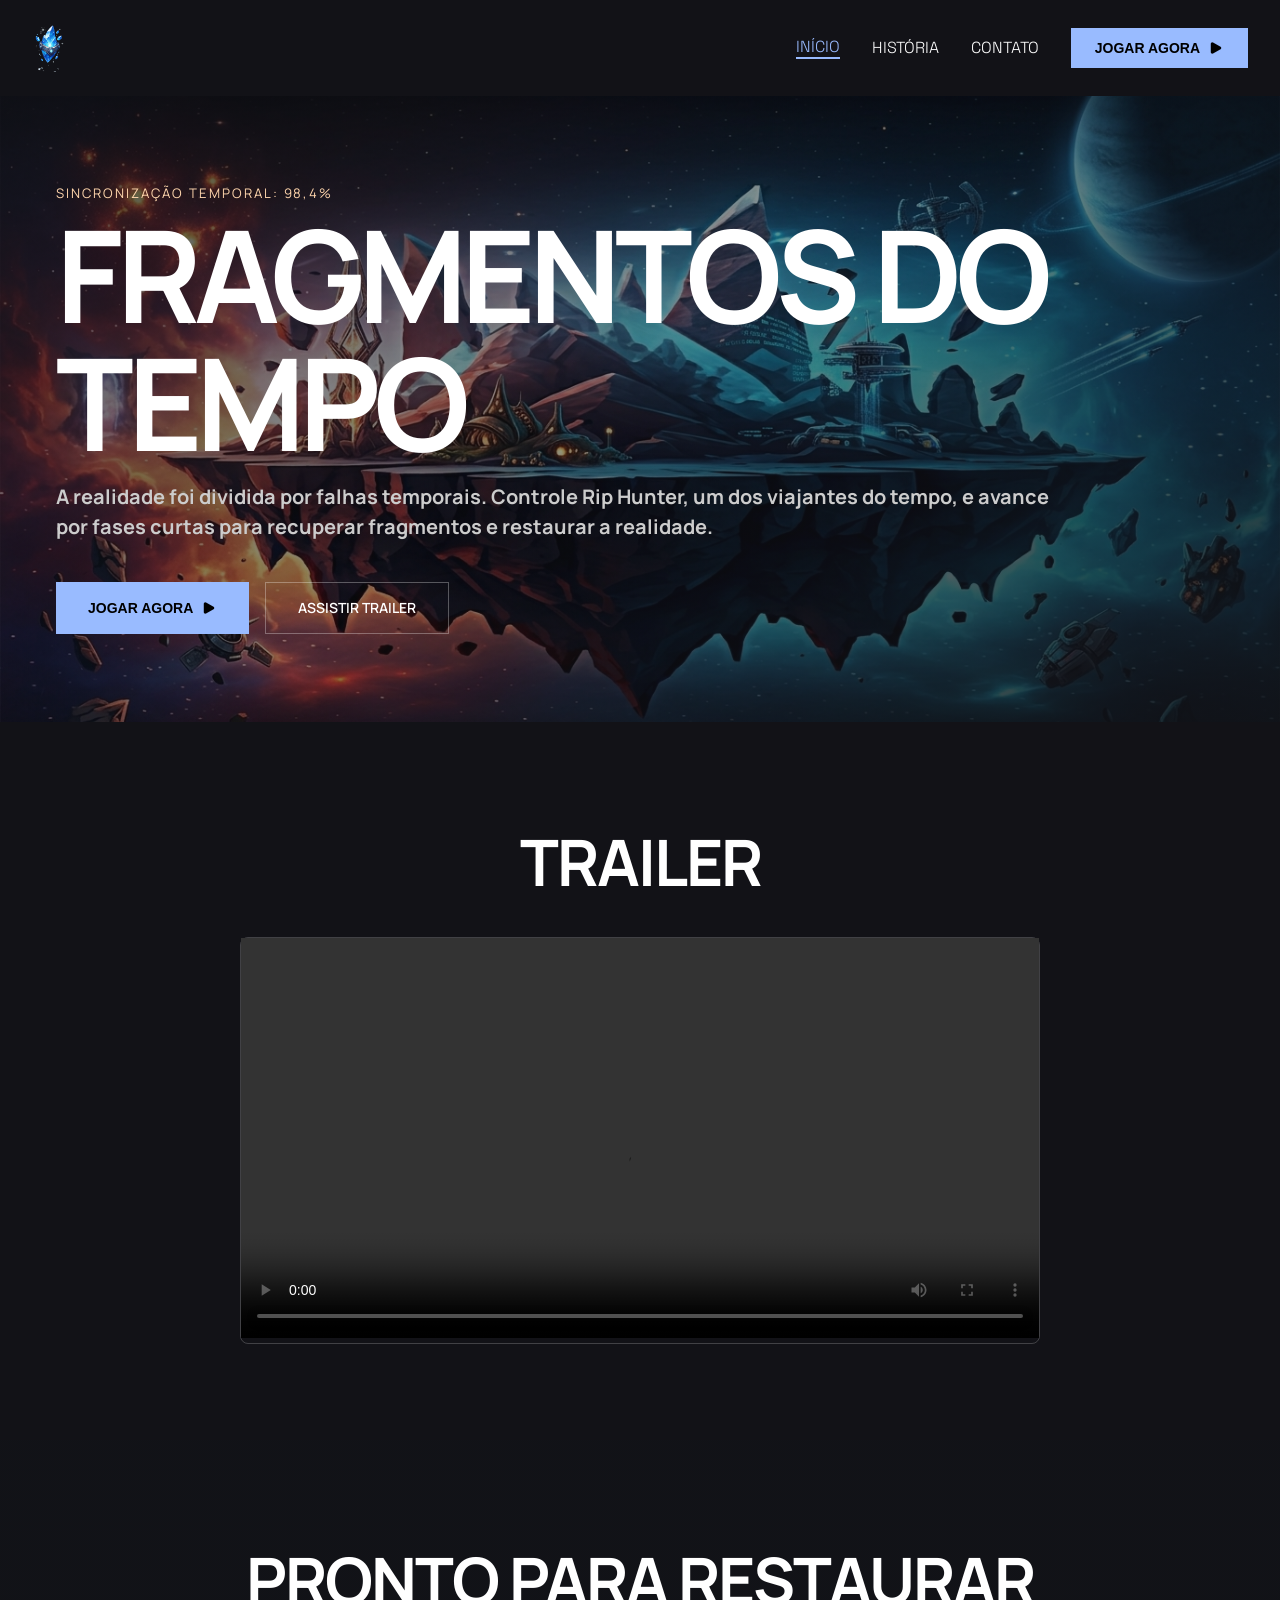
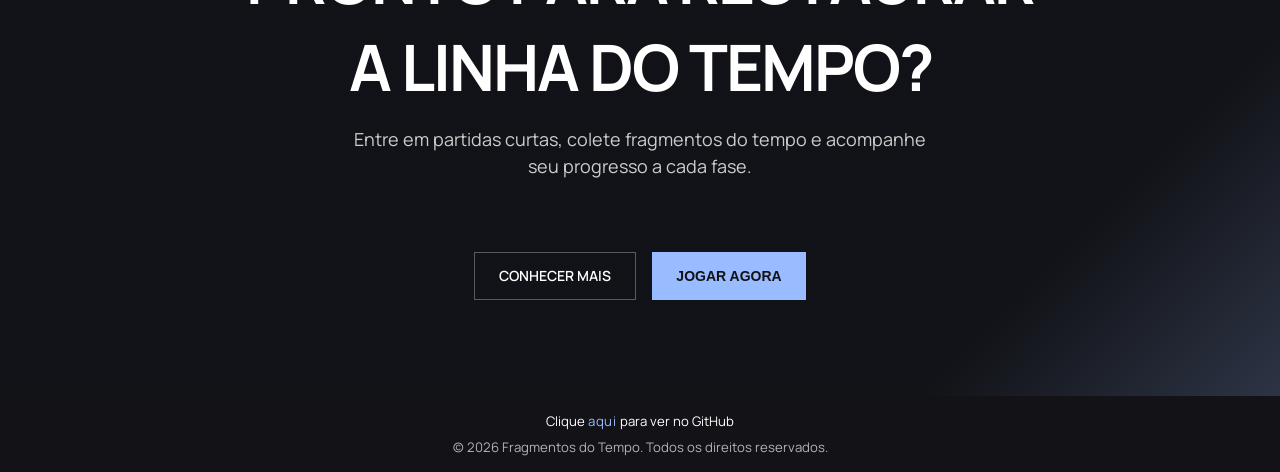
==== index.html @ dba73b26 "feat: Atualiza botão de conheça mais na página inicial" ====
<!doctype html>
<html lang="pt-br">
  <head>
    <meta charset="UTF-8" />
    <meta name="viewport" content="width=device-width, initial-scale=1.0" />
    <title>Fragmentos do Tempo | TADS 1BM</title>
    <link rel="stylesheet" href="./assets/css/index.css" />
    <link rel="stylesheet" href="./assets/css/pages/home.css" />

    <!-- Fontes -->
    <link rel="preconnect" href="https://fonts.googleapis.com" />
    <link rel="preconnect" href="https://fonts.gstatic.com" crossorigin />
    <link
      href="https://fonts.googleapis.com/css2?family=Manrope:wght@200..800&family=Space+Grotesk:wght@300..700&display=swap"
      rel="stylesheet"
    />

    <!-- Favicon -->
    <link rel="icon" type="image/x-icon" href="./assets/images/favicon.ico" />
  </head>
  <body>
    <header class="header">
      <a href="index.html" class="header__logo">
        <img src="./assets/images/logo.png" alt="Logo do jogo" />
      </a>

      <nav class="header__nav">
        <ul class="header__menu">
          <li class="header__menu-item--active"><a href="index.html">INÍCIO</a></li>
          <li><a href="history.html">HISTÓRIA</a></li>
          <li><a href="contact.html">CONTATO</a></li>
        </ul>

        <button class="button-base header__cta">
          <span>JOGAR AGORA</span>
          <img src="./assets/images/icons/play.png" alt="Ícone de play" />
        </button>
      </nav>
    </header>

    <main>
      <section class="home-section">
        <div class="home-section__hero-media">
          <img src="./assets/images/hero.png" alt="Imagem de destaque do jogo" class="home-section__hero-image" />
          <div class="home-section__hero-overlay"></div>
        </div>
        <div class="home-section__content">
          <div class="home-section__sync-tag">SINCRONIZAÇÃO TEMPORAL: 98,4%</div>
          <div>
            <h1 class="home-section__title">FRAGMENTOS DO TEMPO</h1>
            <h2 class="home-section__subtitle">
              A realidade foi dividida por falhas temporais. Controle Rip Hunter, um dos viajantes do tempo, e avance
              por fases curtas para recuperar fragmentos e restaurar a realidade.
            </h2>
          </div>
          <div class="home-section__cta-container">
            <button class="button-base header__cta home-section__cta">
              <span>JOGAR AGORA</span>
              <img src="./assets/images/icons/play.png" alt="Ícone de play" />
            </button>
            <a class="button-base home-section__secondary-cta" href="#trailer">ASSISTIR TRAILER</a>
          </div>
        </div>
      </section>

      <section id="trailer" class="trailer-section">
        <h2 class="trailer-section__title">TRAILER</h2>
        <div class="trailer-section__video">
          <video controls autoplay class="trailer-section__video-player">
            <source src="./assets/videos/trailer.mp4" type="video/mp4" />
            Seu navegador não suporta a tag de vídeo.
          </video>
        </div>
      </section>

      <section class="cta-section">
        <h2 class="cta-section__title">PRONTO PARA RESTAURAR A LINHA DO TEMPO?</h2>
        <p class="cta-section__description">
          Entre em partidas curtas, colete fragmentos do tempo e acompanhe seu progresso a cada fase.
        </p>
        <div class="home-section__cta-container">
          <a class="button-base cta-section__try-now" href="history.html">CONHECER MAIS</a>
          <button class="button-base cta-section__cta">JOGAR AGORA</button>
        </div>
      </section>
    </main>

    <footer class="footer">
      <ul class="footer__links">
        <li>Clique <a href="https://github.com/valmirpst/projeto-jogo" target="_blank">aqui</a> para ver no GitHub</li>
      </ul>
      <p class="footer__text">
        © <span id="current-year"></span>
        <span>Fragmentos do Tempo. Todos os direitos reservados.</span>
      </p>
    </footer>

    <script>
      // Atualiza o ano atual no rodapé
      document.getElementById("current-year").textContent = new Date().getFullYear();
    </script>
  </body>
</html>
---- assets/css/index.css ----
/* Estilos globais */
@import url("./globals.css");

/* Componentes reutilizáveis */
@import url("./components/common.css");
@import url("./components/header.css");
@import url("./components/footer.css");
---- assets/css/pages/home.css ----
.home-section {
  position: relative;
  padding: 1.5rem 2rem;
}

.home-section__hero-media {
  position: absolute;
  top: 0;
  left: 0;
  width: 100%;
  z-index: -1;
  overflow: hidden;
}

.home-section__hero-image {
  display: block;
  width: 100%;
  height: auto;
  max-height: 100vh;
  object-fit: cover;
}

.home-section__hero-overlay {
  position: absolute;
  inset: 0;
  background: linear-gradient(
    140deg,
    hsla(var(--background-color), 0.75) 0%,
    hsla(var(--background-color), 0.45) 45%,
    hsla(var(--background-color), 0.95) 100%
  );
  pointer-events: none;
}

.home-section__content {
  position: relative;
  max-width: 1200px;
  margin: 0 auto;
  padding: 4rem 1rem;
}

.home-section__sync-tag {
  color: hsl(30, 100%, 84%);
  font-size: 0.825rem;
  text-transform: uppercase;
  margin-bottom: 0.5rem;
  letter-spacing: 0.15em;
}

.home-section__title {
  font-size: 8rem;
  font-weight: bold;
  margin-bottom: 1rem;
  line-height: 1;
  letter-spacing: -6.5px;
}

.home-section__subtitle {
  max-width: 1000px;
  color: hsl(0, 0%, 80%);
  font-size: 1.25rem;
  line-height: 1.5;
  font-family: var(--primary-font), sans-serif;
}

.home-section__cta-container {
  margin-top: 2.5rem;
  display: flex;
  align-items: center;
  gap: 1rem;
}

.home-section__cta {
  height: 52px;
  padding: 0.75rem 2rem;
}

.home-section__secondary-cta {
  background-color: transparent;
  border: 1px solid hsl(var(--text-primary), 0.3);
  color: hsl(var(--text-primary));
  height: 52px;
  padding: 0.75rem 2rem;

  &:hover {
    color: hsl(var(--text-primary));
    background-color: hsl(var(--text-primary), 0.1);
  }
}

/* Trailer Section */
.trailer-section {
  background-color: hsl(var(--background-color));
  text-align: center;
  padding: 6rem 1rem;
}

.trailer-section__title {
  max-width: 800px;
  font-size: 4rem;
  font-weight: bold;
  margin: 0 auto 1rem;
  letter-spacing: -2px;
}

.trailer-section__video {
  margin: 2rem auto 0;
  max-width: 800px;
  width: 100%;
  height: auto;
  border: 1px solid hsl(var(--text-primary), 0.2);
  border-radius: 8px;

  video {
    width: 100%;
    height: 100%;
    min-height: 400px;
  }
}

/* CTA Section */
.cta-section {
  background: linear-gradient(-45deg, hsl(var(--primary-color), 0.2) 0%, hsl(var(--background-color)) 20%);
  background-color: hsl(var(--background-color));
  text-align: center;
  padding: 6rem 1rem;
  display: flex;
  flex-direction: column;
  align-items: center;
  position: relative;
}

.cta-section__title {
  max-width: 800px;
  font-size: 4rem;
  font-weight: bold;
  margin-bottom: 1rem;
  letter-spacing: -2px;
}

.cta-section__description {
  max-width: 600px;
  margin: 0 auto 2rem;
  color: hsl(0, 0%, 80%);
  font-size: 1.125rem;
  line-height: 1.5;
}

.cta-section__try-now {
  background-color: transparent;
  border: 1px solid hsl(var(--text-primary), 0.3);
  color: hsl(var(--text-primary));
  min-width: max-content;
  width: 100%;
  max-width: 240px;
  height: 48px;
  padding: 0.75rem 1.5rem;

  &:hover {
    color: hsl(var(--text-primary));
    background-color: hsl(var(--text-primary), 0.1);
  }
}

.cta-section__cta {
  background-color: hsl(var(--primary-color));
  color: hsl(var(--background-color));
  border: none;
  width: 100%;
  min-width: max-content;
  max-width: 240px;
  height: 48px;
  padding: 0.75rem 1.5rem;

  &:hover {
    background-color: hsl(var(--primary-color), 0.9);
  }
}

@media screen and (max-width: 1024px) {
  .home-section__title {
    font-size: 5rem;
    letter-spacing: -3.25px;
  }
}

@media screen and (max-width: 768px) {
  .home-section {
    padding: 1rem;
  }

  .home-section__content {
    padding: 2rem 1rem;
  }

  .home-section__sync-tag {
    font-size: 0.75rem;
    letter-spacing: 0.1em;
  }

  .home-section__title {
    font-size: 3rem;
    letter-spacing: -3.25px;
  }

  .home-section__subtitle {
    font-size: 0.875rem;
  }

  .home-section__cta-container {
    flex-direction: column;
    gap: 0.5rem;
  }

  .home-section__cta,
  .home-section__secondary-cta {
    width: 100%;
    height: 44px;
  }

  .trailer-section {
    padding: 1rem;
  }

  .trailer-section__title {
    font-size: 2.5rem;
    letter-spacing: -1.25px;
  }

  .trailer-section__video {
    video {
      min-height: 200px;
    }
  }

  .cta-section__title {
    font-size: 2.5rem;
    letter-spacing: -1.25px;
    line-height: 1.2;
  }

  .cta-section__description {
    font-size: 1rem;
    line-height: 1.4;
  }
}
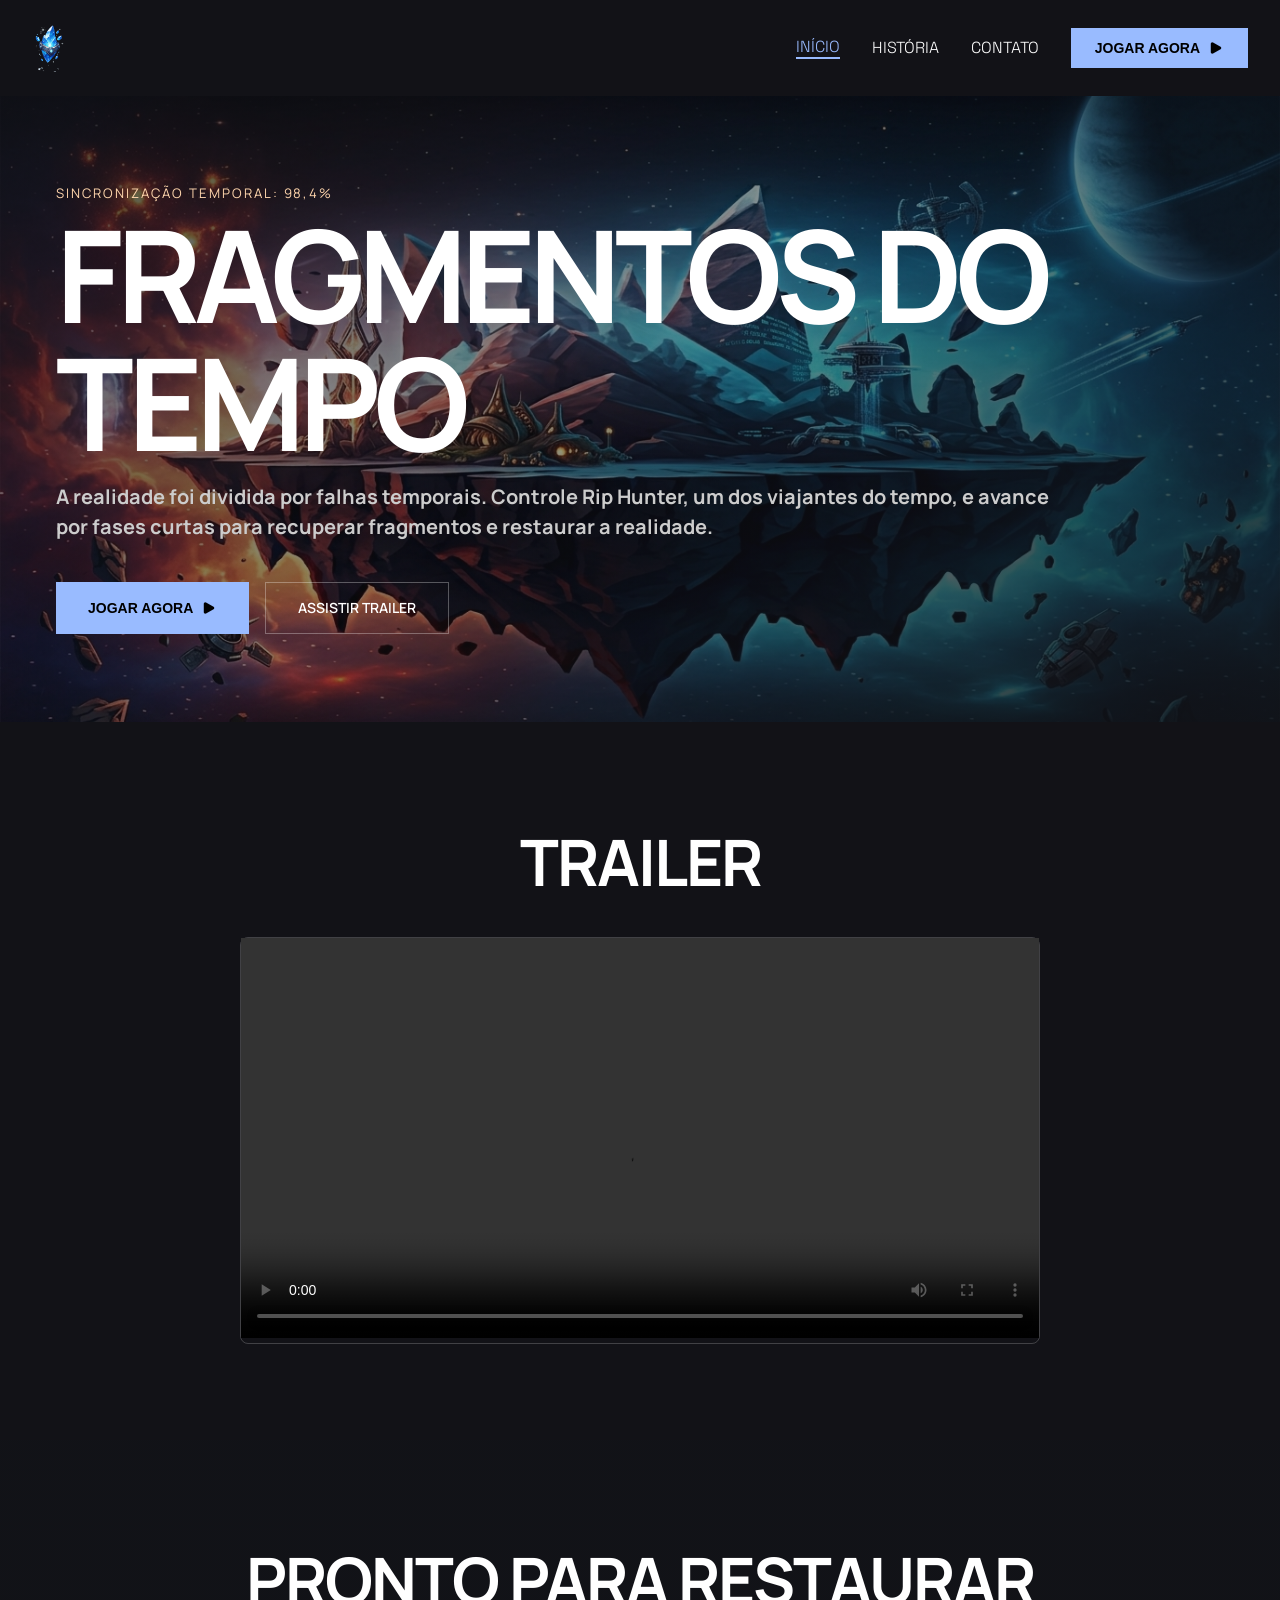
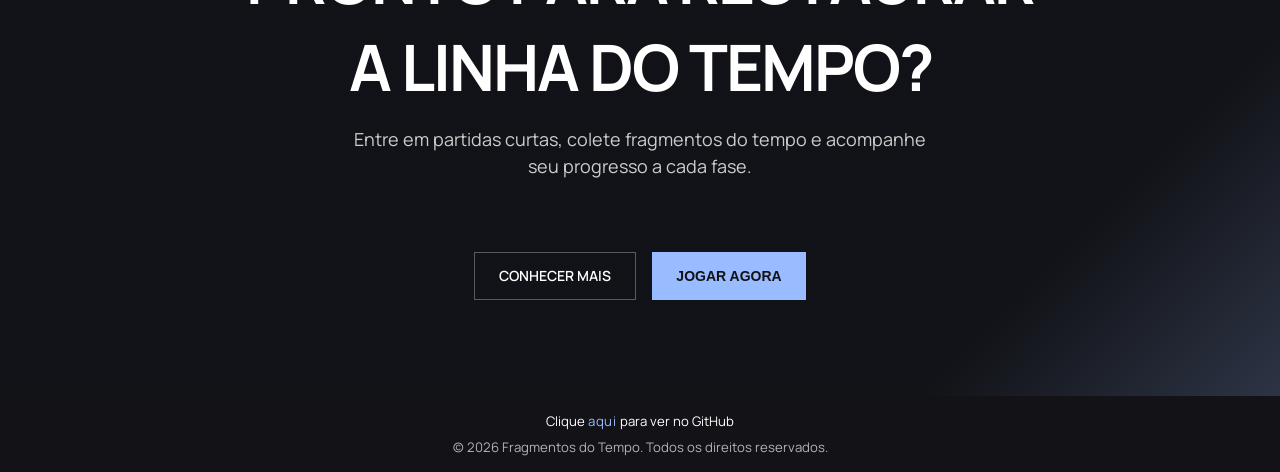
==== commit dfca8227: "feat: Adiciona script para verificar o ano de lançamento do jogo" ====
--- a/index.html
+++ b/index.html
@@ -95,6 +95,7 @@
       </p>
     </footer>
 
+    <script src="./assets/js/release-year.js"></script>
     <script>
       // Atualiza o ano atual no rodapé
       document.getElementById("current-year").textContent = new Date().getFullYear();
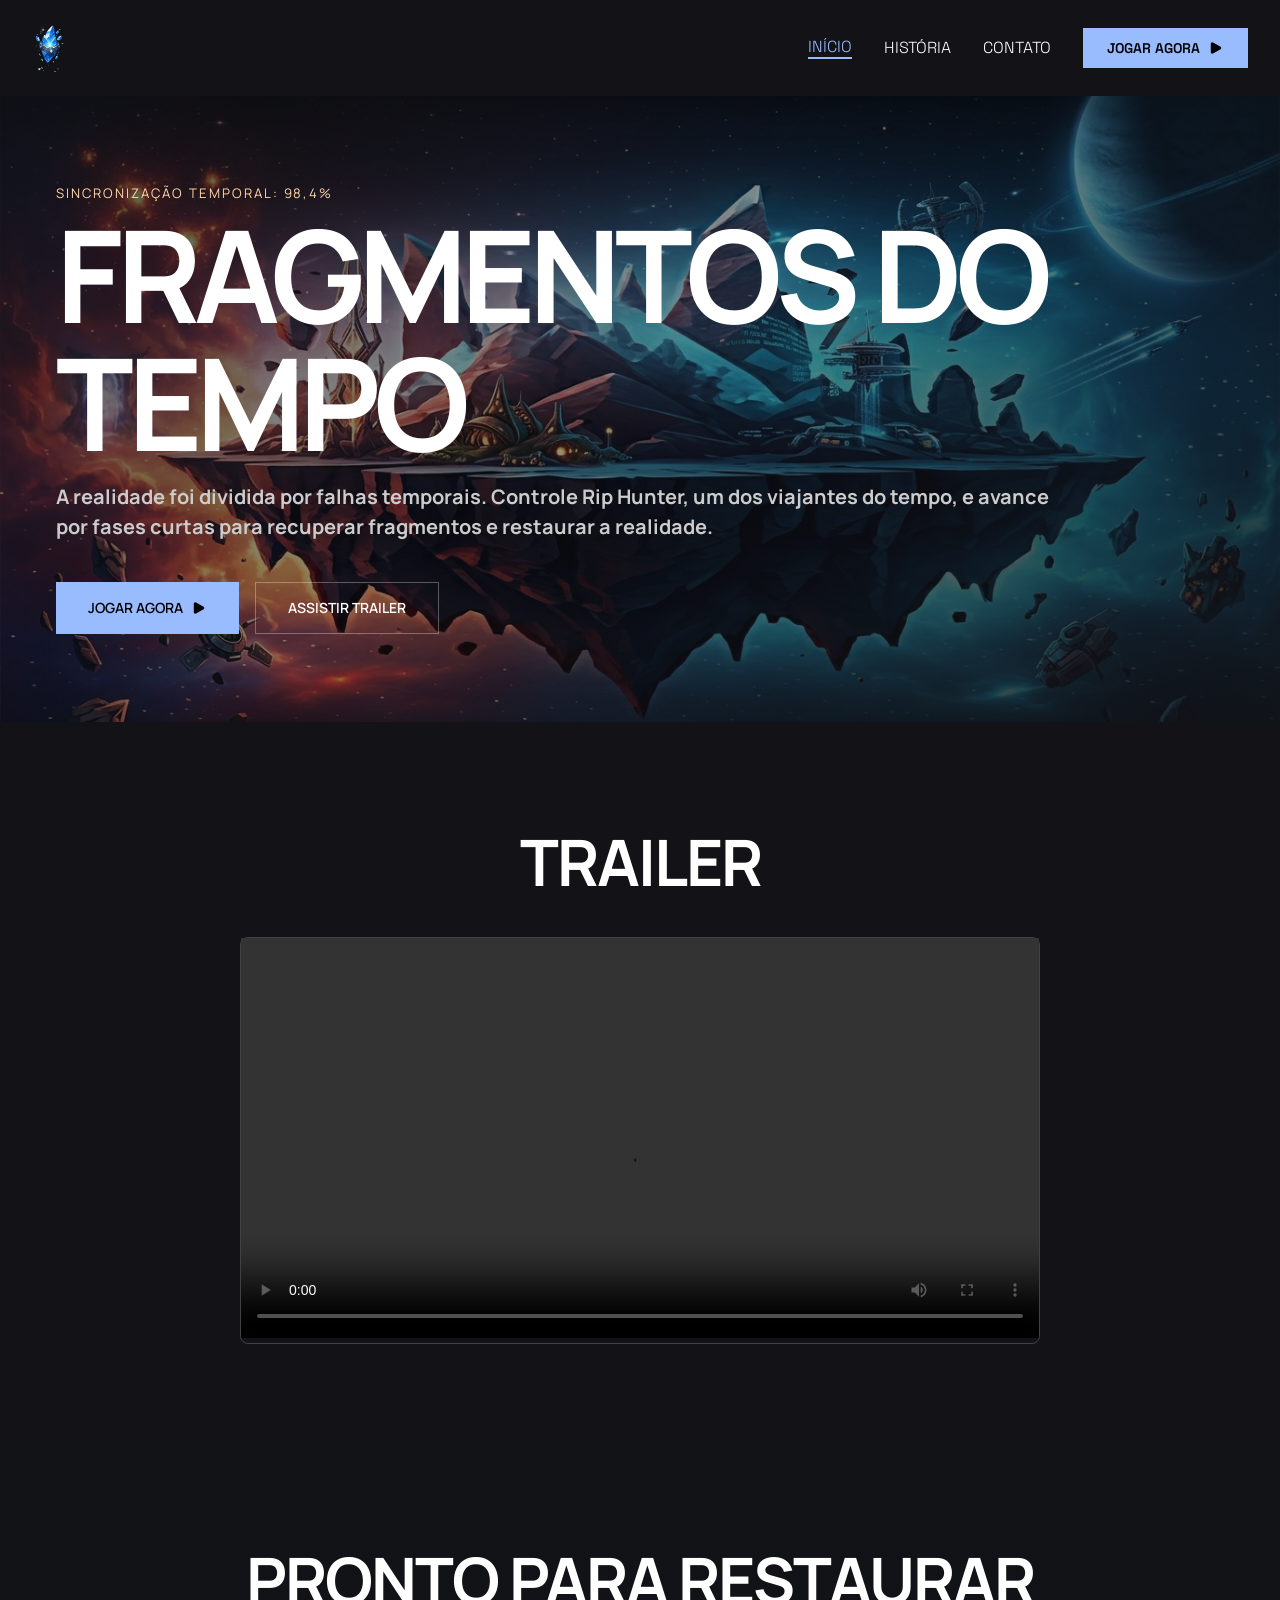
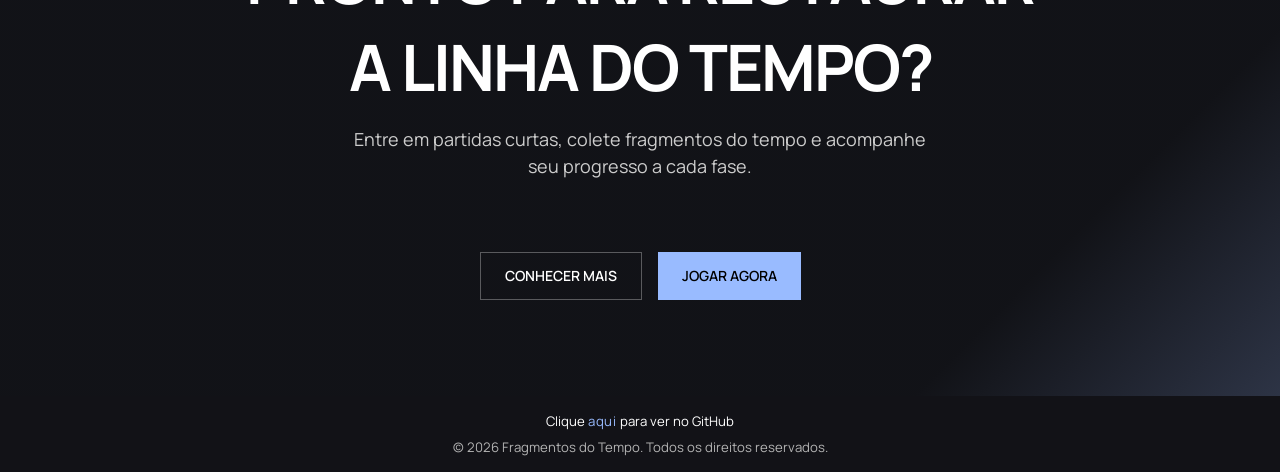
==== commit 4ba53d3b: "refactor: Refatora botões para links e adiciona página do jogo" ====
--- a/index.html
+++ b/index.html
@@ -31,10 +31,10 @@
           <li><a href="contact.html">CONTATO</a></li>
         </ul>
 
-        <button class="button-base header__cta">
+        <a href="jogo.html" class="button-base header__cta">
           <span>JOGAR AGORA</span>
           <img src="./assets/images/icons/play.png" alt="Ícone de play" />
-        </button>
+        </a>
       </nav>
     </header>
 
@@ -54,10 +54,10 @@
             </h2>
           </div>
           <div class="home-section__cta-container">
-            <button class="button-base header__cta home-section__cta">
+            <a href="jogo.html" class="button-base header__cta home-section__cta">
               <span>JOGAR AGORA</span>
               <img src="./assets/images/icons/play.png" alt="Ícone de play" />
-            </button>
+            </a>
             <a class="button-base home-section__secondary-cta" href="#trailer">ASSISTIR TRAILER</a>
           </div>
         </div>
@@ -80,7 +80,7 @@
         </p>
         <div class="home-section__cta-container">
           <a class="button-base cta-section__try-now" href="history.html">CONHECER MAIS</a>
-          <button class="button-base cta-section__cta">JOGAR AGORA</button>
+          <a class="button-base cta-section__cta" href="jogo.html">JOGAR AGORA</a>
         </div>
       </section>
     </main>
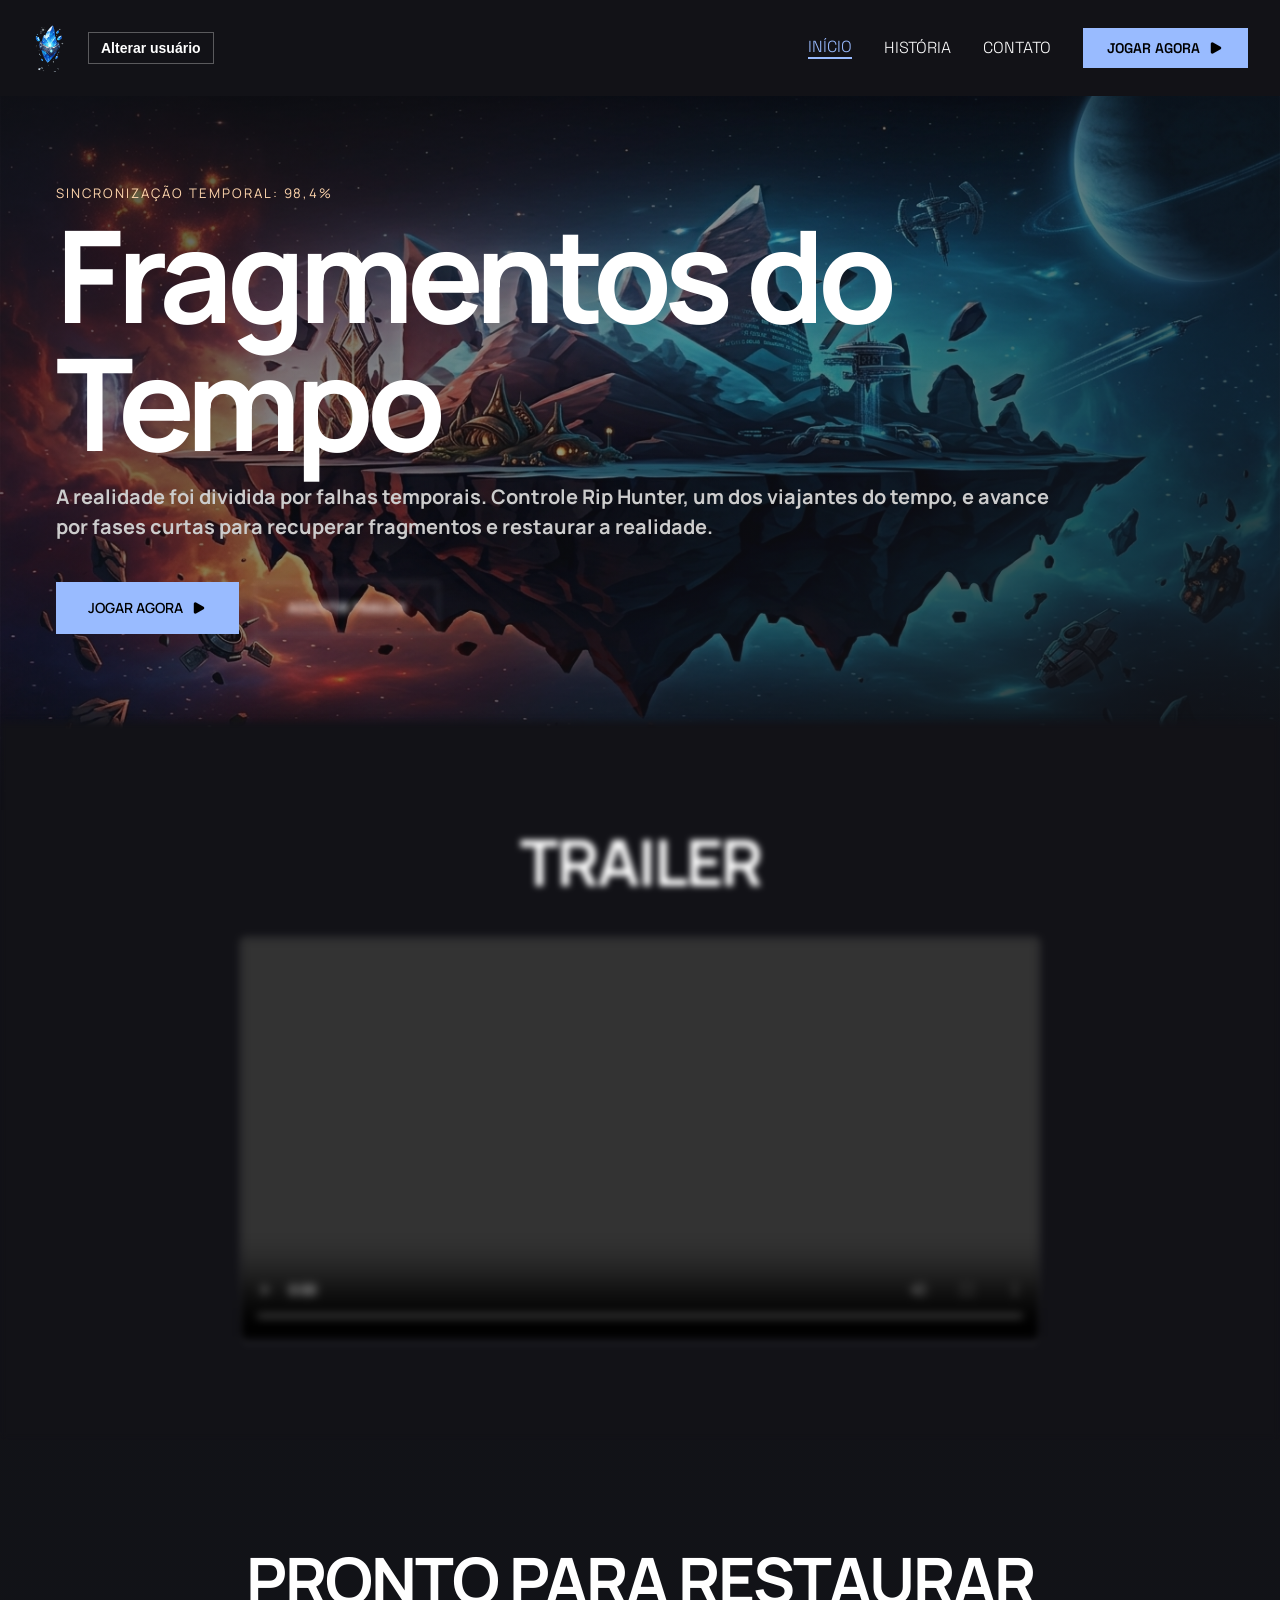
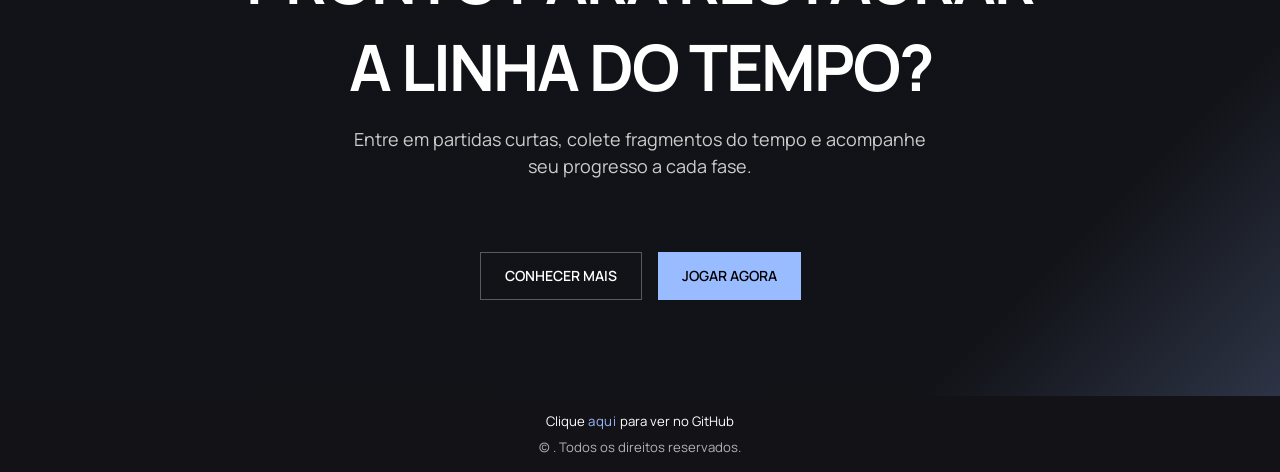
==== commit d87e4b9a: "feat: Adiciona manipulação de dados estáticos e entrada de dados do usuário ao jogo" ====
--- a/index.html
+++ b/index.html
@@ -20,9 +20,12 @@
   </head>
   <body>
     <header class="header">
-      <a href="index.html" class="header__logo">
-        <img src="./assets/images/logo.png" alt="Logo do jogo" />
-      </a>
+      <div class="header__logo-container">
+        <a href="index.html" class="header__logo">
+          <img src="./assets/images/logo.png" alt="Logo do jogo" />
+        </a>
+        <button id="change-user-info-btn" class="button-base change-user-info-btn">Alterar usuário</button>
+      </div>
 
       <nav class="header__nav">
         <ul class="header__menu">
@@ -47,7 +50,7 @@
         <div class="home-section__content">
           <div class="home-section__sync-tag">SINCRONIZAÇÃO TEMPORAL: 98,4%</div>
           <div>
-            <h1 class="home-section__title">FRAGMENTOS DO TEMPO</h1>
+            <h1 class="home-section__title"><span id="constants__game-title"></span></h1>
             <h2 class="home-section__subtitle">
               A realidade foi dividida por falhas temporais. Controle Rip Hunter, um dos viajantes do tempo, e avance
               por fases curtas para recuperar fragmentos e restaurar a realidade.
@@ -58,15 +61,21 @@
               <span>JOGAR AGORA</span>
               <img src="./assets/images/icons/play.png" alt="Ícone de play" />
             </a>
-            <a class="button-base home-section__secondary-cta" href="#trailer">ASSISTIR TRAILER</a>
+            <a class="button-base home-section__secondary-cta protected-content" href="#trailer">ASSISTIR TRAILER</a>
           </div>
         </div>
       </section>
 
-      <section id="trailer" class="trailer-section">
+      <section id="trailer" class="trailer-section protected-content">
         <h2 class="trailer-section__title">TRAILER</h2>
         <div class="trailer-section__video">
-          <video controls autoplay class="trailer-section__video-player">
+          <video
+            id="trailer-video"
+            src="./assets/videos/game-trailer.mp4"
+            controls
+            autoplay
+            class="trailer-section__video-player protected-content"
+          >
             <source src="./assets/videos/trailer.mp4" type="video/mp4" />
             Seu navegador não suporta a tag de vídeo.
           </video>
@@ -91,14 +100,12 @@
       </ul>
       <p class="footer__text">
         © <span id="current-year"></span>
-        <span>Fragmentos do Tempo. Todos os direitos reservados.</span>
+        <span><span id="constants__game-title"></span>. Todos os direitos reservados.</span>
       </p>
     </footer>
 
+    <script src="./assets/js/constants.js"></script>
     <script src="./assets/js/release-year.js"></script>
-    <script>
-      // Atualiza o ano atual no rodapé
-      document.getElementById("current-year").textContent = new Date().getFullYear();
-    </script>
+    <script src="./assets/js/inputs.js"></script>
   </body>
 </html>
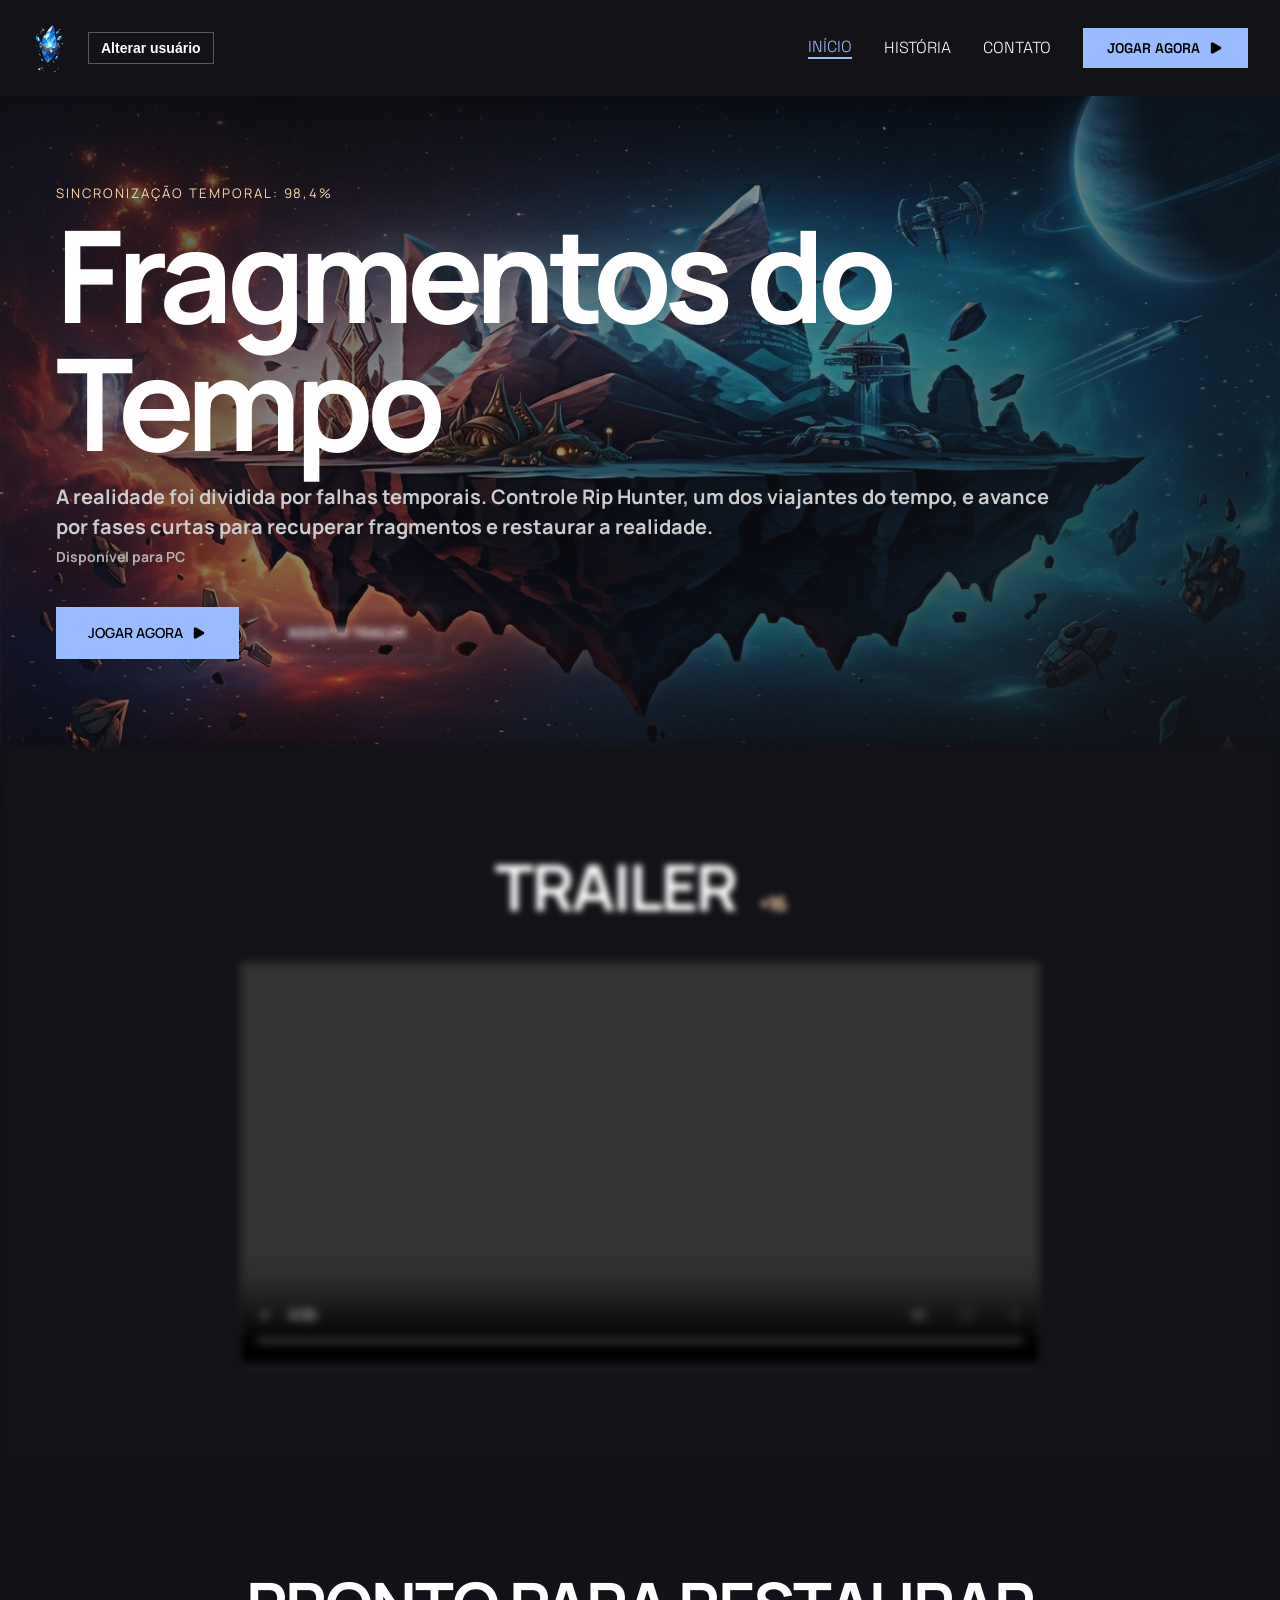
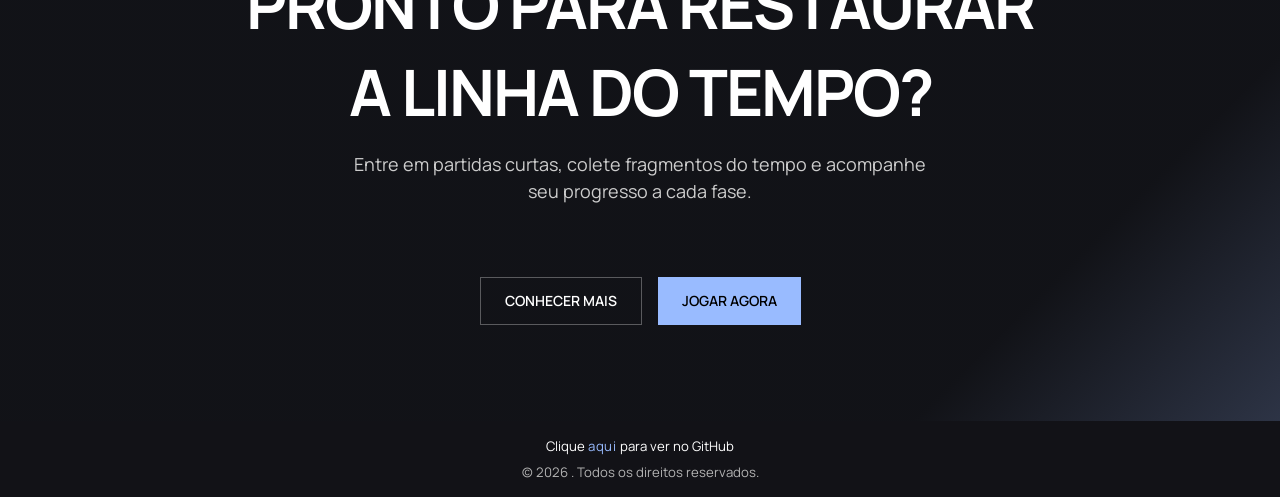
==== commit f5c6016b: "feat: Adiciona informações sobre a plataforma e classificação do jogo utilizando as constantes" ====
--- a/index.html
+++ b/index.html
@@ -53,7 +53,8 @@
             <h1 class="home-section__title"><span id="constants__game-title"></span></h1>
             <h2 class="home-section__subtitle">
               A realidade foi dividida por falhas temporais. Controle Rip Hunter, um dos viajantes do tempo, e avance
-              por fases curtas para recuperar fragmentos e restaurar a realidade.
+              por fases curtas para recuperar fragmentos e restaurar a realidade.<br />
+              <span class="home-section__platform">Disponível para <span id="constants__platform"></span></span>
             </h2>
           </div>
           <div class="home-section__cta-container">
@@ -67,7 +68,7 @@
       </section>
 
       <section id="trailer" class="trailer-section protected-content">
-        <h2 class="trailer-section__title">TRAILER</h2>
+        <h2 class="trailer-section__title">TRAILER <span id="constants__classification"></span></h2>
         <div class="trailer-section__video">
           <video
             id="trailer-video"
--- a/assets/css/pages/home.css
+++ b/assets/css/pages/home.css
@@ -63,6 +63,13 @@
   font-family: var(--primary-font), sans-serif;
 }
 
+.home-section__platform {
+  display: block;
+  margin-top: 0.25rem;
+  font-size: 0.875rem;
+  color: hsl(0, 0%, 70%);
+}
+
 .home-section__cta-container {
   margin-top: 2.5rem;
   display: flex;
@@ -101,6 +108,12 @@
   font-weight: bold;
   margin: 0 auto 1rem;
   letter-spacing: -2px;
+}
+
+#constants__classification {
+  color: hsl(30, 100%, 84%);
+  font-size: 1.25rem;
+  margin-left: 0.75rem;
 }
 
 .trailer-section__video {
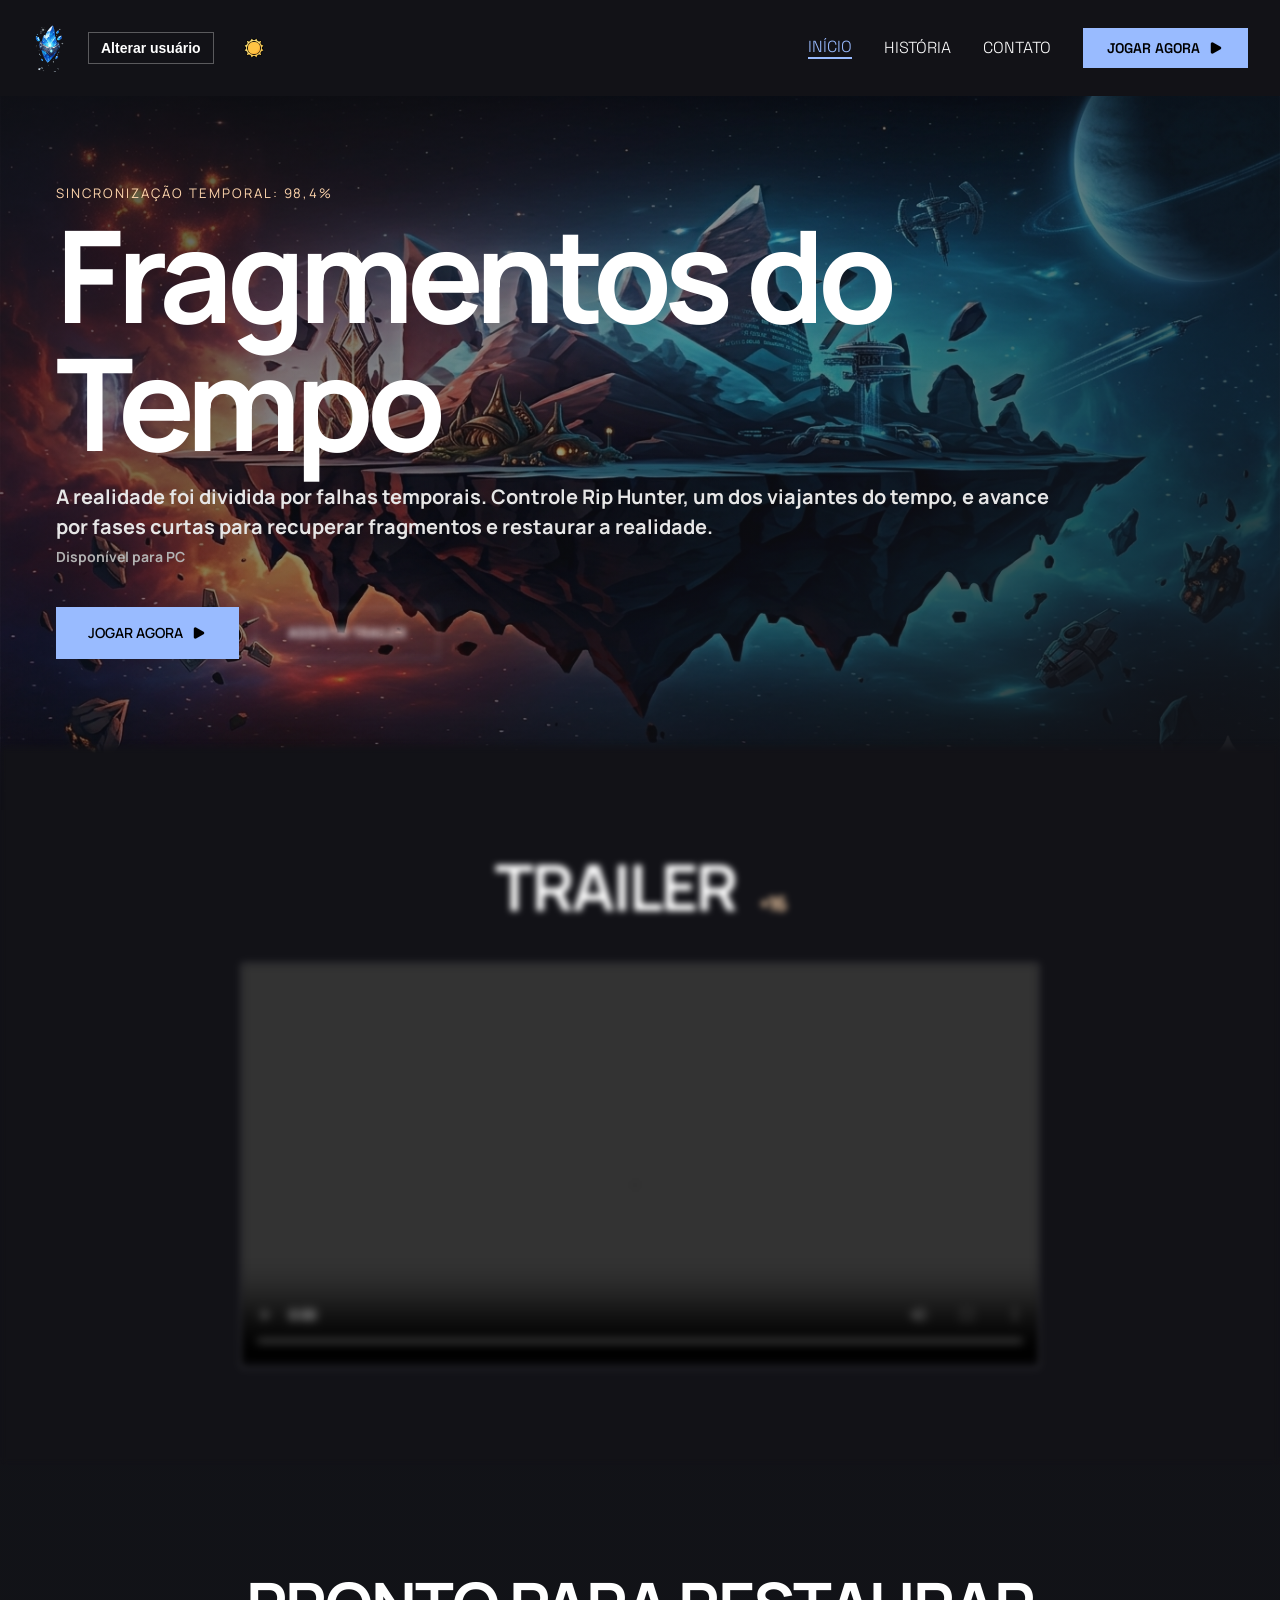
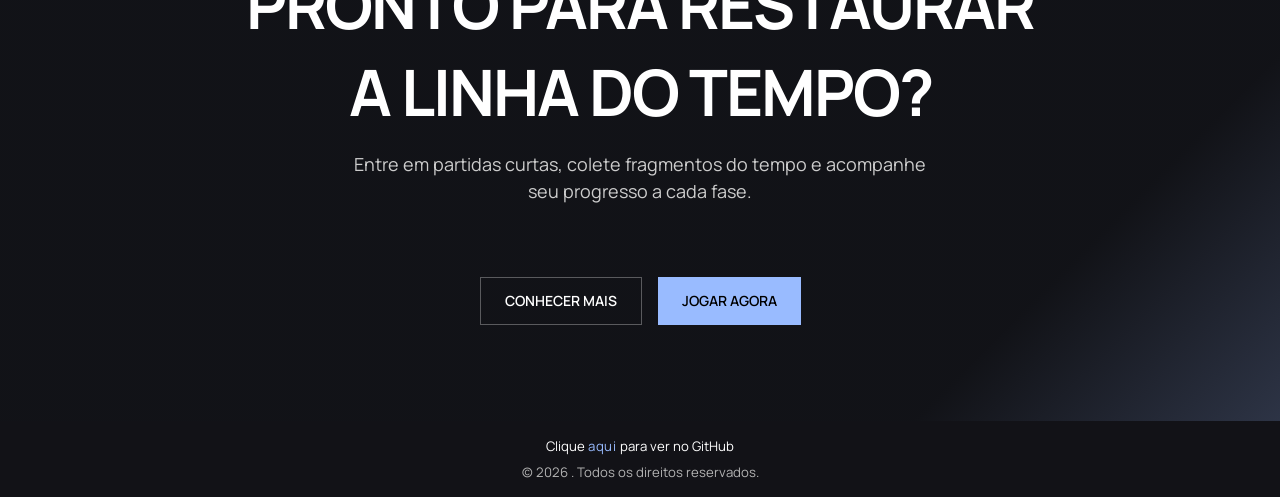
==== commit 51d1f868: "feat: Implementa tema claro e escuro" ====
--- a/index.html
+++ b/index.html
@@ -25,6 +25,9 @@
           <img src="./assets/images/logo.png" alt="Logo do jogo" />
         </a>
         <button id="change-user-info-btn" class="button-base change-user-info-btn">Alterar usuário</button>
+        <button onclick="toggleTheme()" class="button-base header__toggle-theme-btn">
+          <img id="theme-icon" src="./assets/images/icons/sun.png" alt="Tema" />
+        </button>
       </div>
 
       <nav class="header__nav">
@@ -106,6 +109,7 @@
     </footer>
 
     <script src="./assets/js/constants.js"></script>
+    <script src="./assets/js/theme.js"></script>
     <script src="./assets/js/release-year.js"></script>
     <script src="./assets/js/inputs.js"></script>
   </body>
--- a/assets/css/pages/home.css
+++ b/assets/css/pages/home.css
@@ -1,6 +1,7 @@
 .home-section {
   position: relative;
   padding: 1.5rem 2rem;
+  color: hsl(0, 0%, 100%);
 }
 
 .home-section__hero-media {
@@ -23,13 +24,22 @@
 .home-section__hero-overlay {
   position: absolute;
   inset: 0;
+  background: linear-gradient(
+    140deg,
+    hsla(230, 14%, 8%, 0.45) 0%,
+    hsla(230, 14%, 8%, 0.25) 45%,
+    hsla(230, 14%, 8%, 0.65) 100%
+  );
+  pointer-events: none;
+}
+
+.dark .home-section__hero-overlay {
   background: linear-gradient(
     140deg,
     hsla(var(--background-color), 0.75) 0%,
     hsla(var(--background-color), 0.45) 45%,
     hsla(var(--background-color), 0.95) 100%
   );
-  pointer-events: none;
 }
 
 .home-section__content {
@@ -57,7 +67,7 @@
 
 .home-section__subtitle {
   max-width: 1000px;
-  color: hsl(0, 0%, 80%);
+  color: hsl(0, 0%, 90%);
   font-size: 1.25rem;
   line-height: 1.5;
   font-family: var(--primary-font), sans-serif;
@@ -122,7 +132,8 @@
   width: 100%;
   height: auto;
   border: 1px solid hsl(var(--text-primary), 0.2);
-  border-radius: 8px;
+  border-radius: 4px;
+  overflow: hidden;
 
   video {
     width: 100%;
@@ -154,9 +165,13 @@
 .cta-section__description {
   max-width: 600px;
   margin: 0 auto 2rem;
-  color: hsl(0, 0%, 80%);
+  color: hsl(0, 0%, 30%);
   font-size: 1.125rem;
   line-height: 1.5;
+}
+
+.dark .cta-section__description {
+  color: hsl(0, 0%, 80%);
 }
 
 .cta-section__try-now {
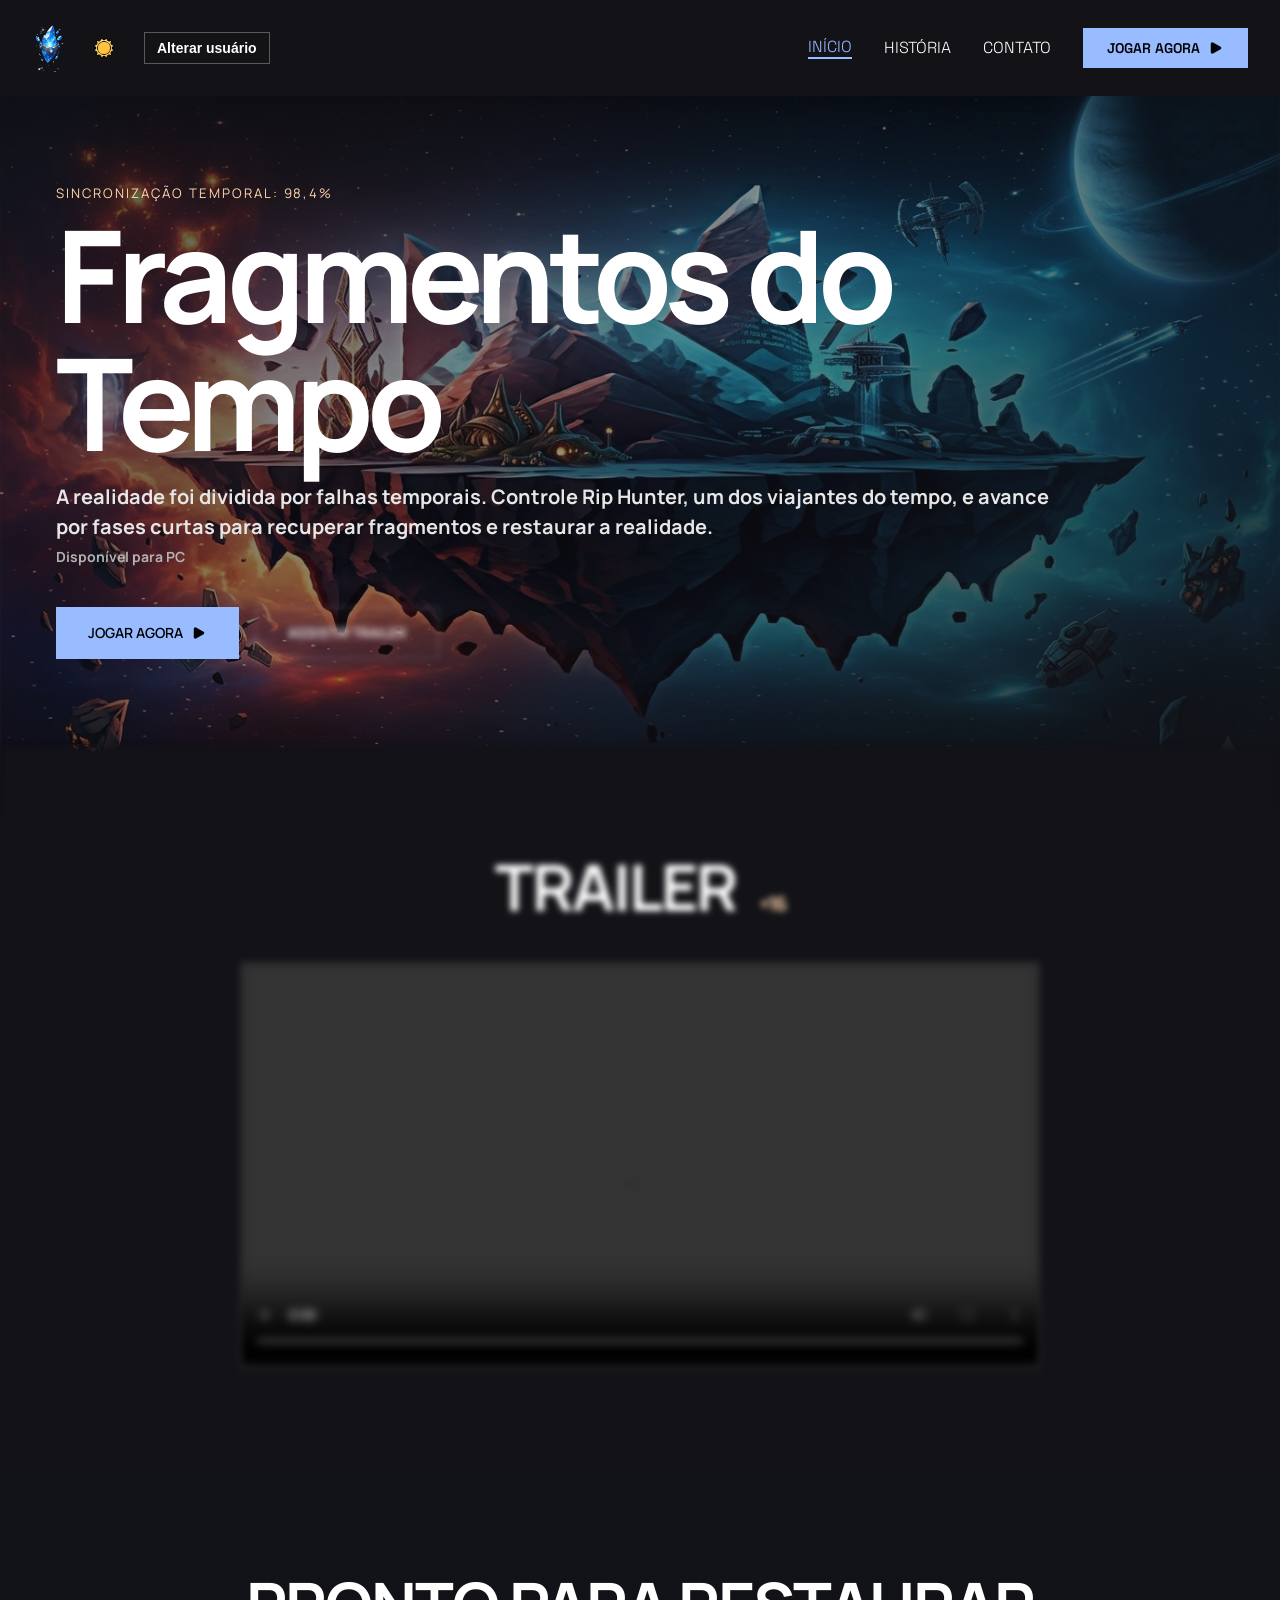
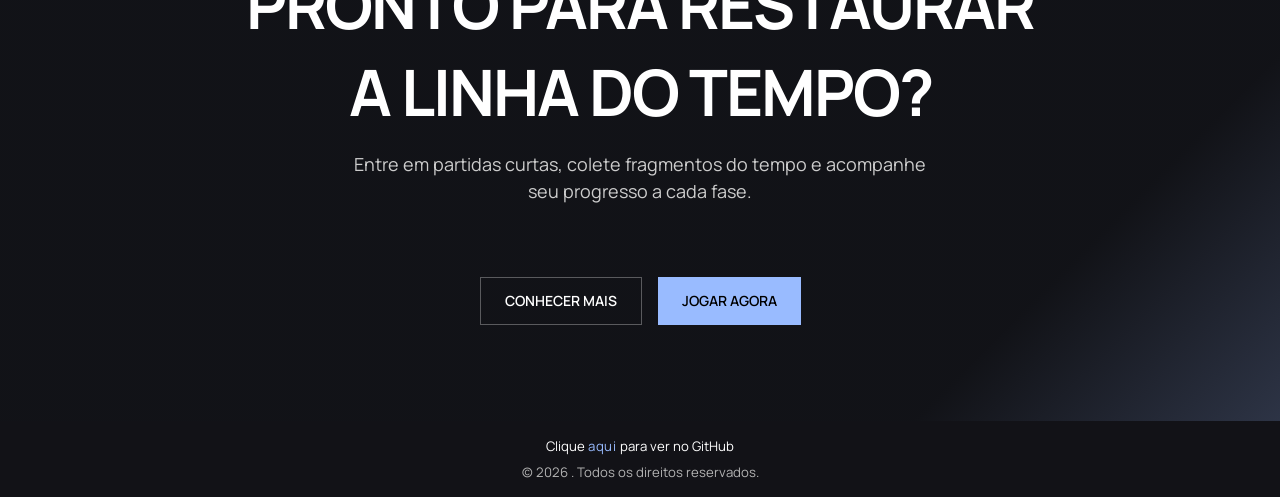
==== commit 8d76eef6: "refactor: Remove constantsno theme.js" ====
--- a/index.html
+++ b/index.html
@@ -24,10 +24,10 @@
         <a href="index.html" class="header__logo">
           <img src="./assets/images/logo.png" alt="Logo do jogo" />
         </a>
-        <button id="change-user-info-btn" class="button-base change-user-info-btn">Alterar usuário</button>
         <button onclick="toggleTheme()" class="button-base header__toggle-theme-btn">
           <img id="theme-icon" src="./assets/images/icons/sun.png" alt="Tema" />
         </button>
+        <button id="change-user-info-btn" class="button-base change-user-info-btn">Alterar usuário</button>
       </div>
 
       <nav class="header__nav">
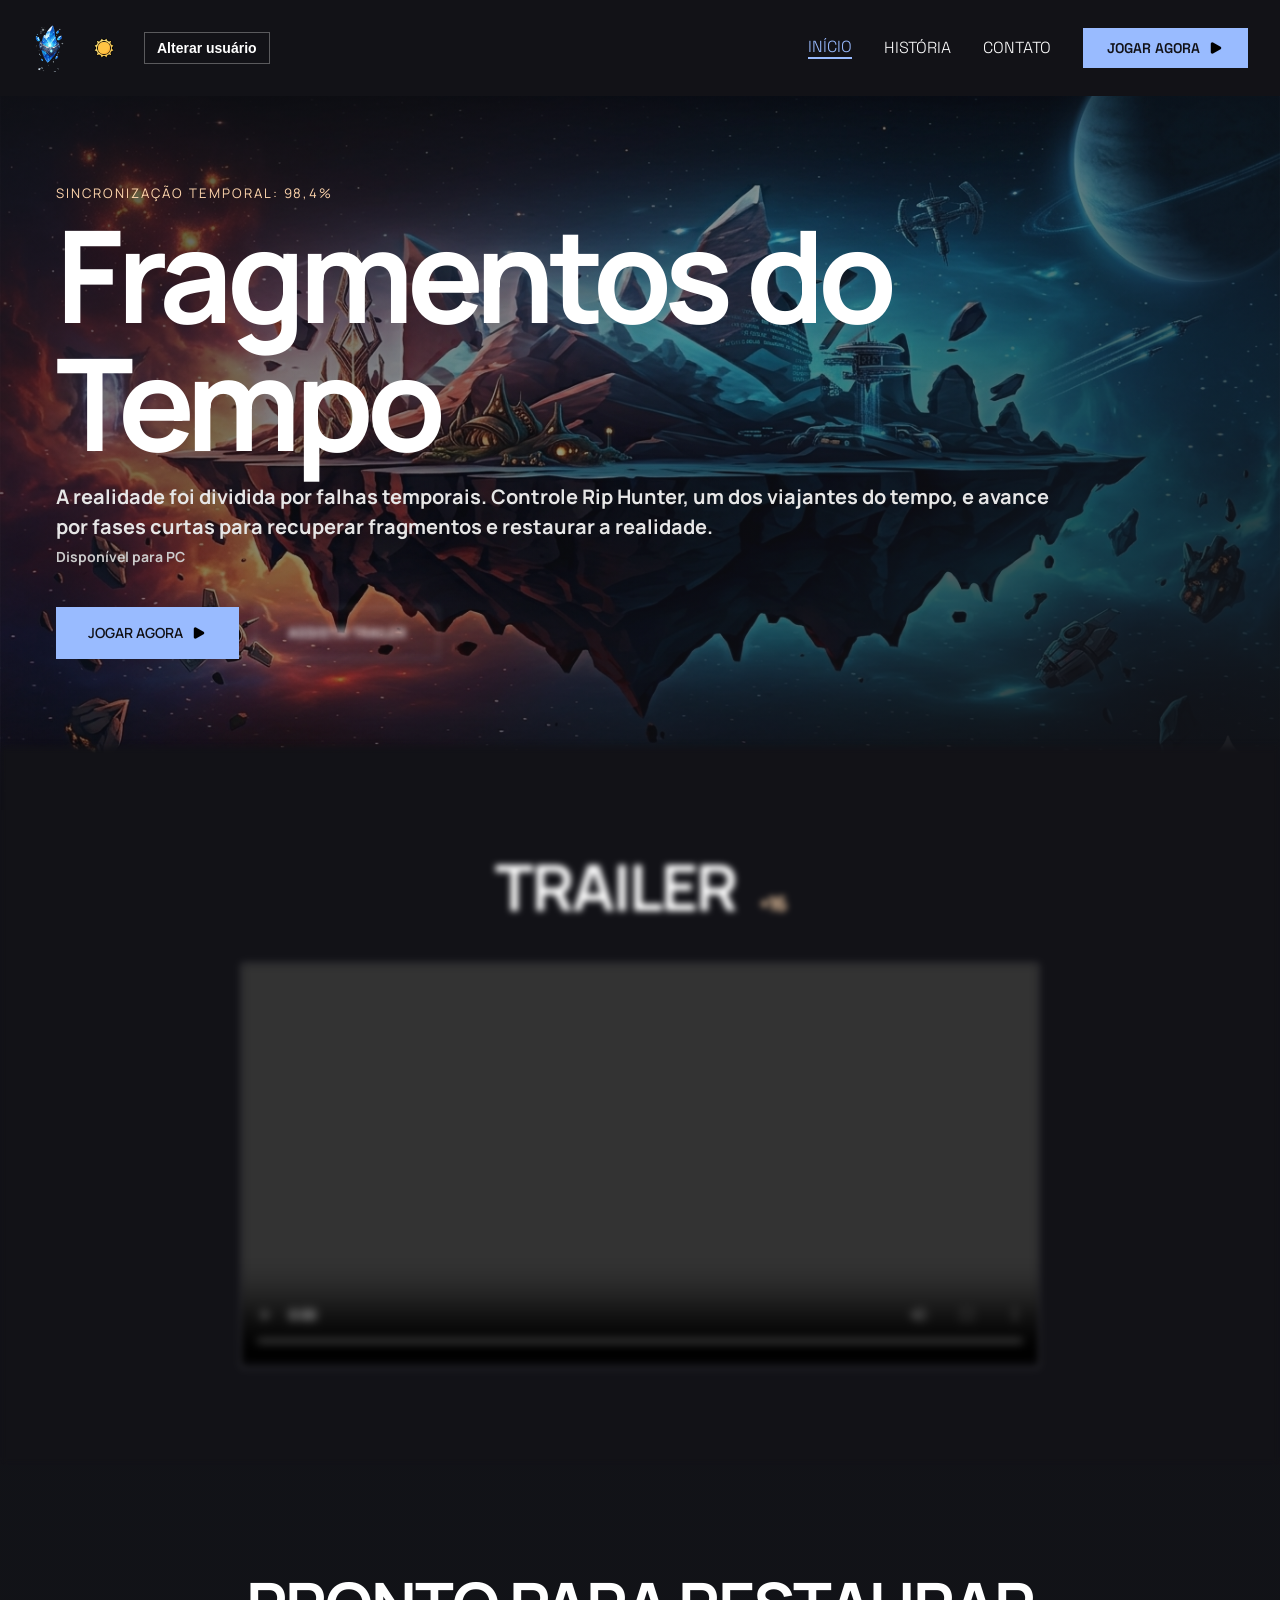
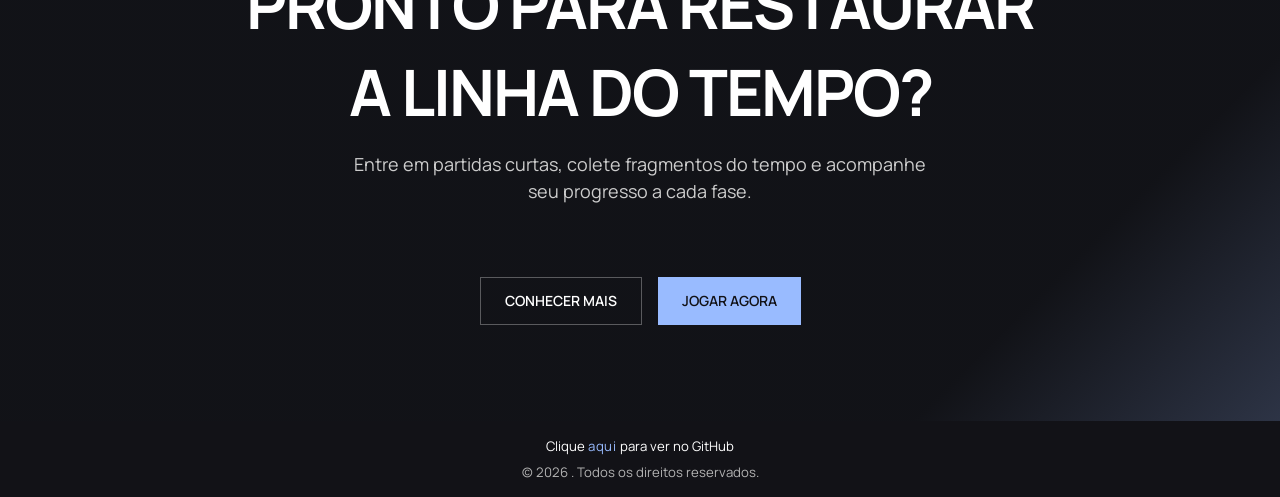
==== commit 2d2ae1c0: "feat: Adiciona classe 'dark' inicial ao elemento HTML" ====
--- a/index.html
+++ b/index.html
@@ -1,5 +1,5 @@
 <!doctype html>
-<html lang="pt-br">
+<html lang="pt-br" class="dark">
   <head>
     <meta charset="UTF-8" />
     <meta name="viewport" content="width=device-width, initial-scale=1.0" />
--- a/assets/css/pages/home.css
+++ b/assets/css/pages/home.css
@@ -77,7 +77,11 @@
   display: block;
   margin-top: 0.25rem;
   font-size: 0.875rem;
-  color: hsl(0, 0%, 70%);
+  color: hsl(0, 0%, 90%);
+}
+
+.dark .home-section__platform {
+  color: hsl(0, 0%, 80%);
 }
 
 .home-section__cta-container {
@@ -94,13 +98,22 @@
 
 .home-section__secondary-cta {
   background-color: transparent;
-  border: 1px solid hsl(var(--text-primary), 0.3);
-  color: hsl(var(--text-primary));
+  border: 1px solid hsl(var(--background-color), 0.6);
+  color: hsl(var(--background-color));
   height: 52px;
   padding: 0.75rem 2rem;
 
   &:hover {
-    color: hsl(var(--text-primary));
+    color: hsl(var(--background-color));
+    background-color: hsl(var(--text-primary), 0.1);
+  }
+}
+
+.dark .home-section__secondary-cta {
+  color: hsl(var(--text-primary));
+  border: 1px solid hsl(var(--text-primary), 0.3);
+
+  &:hover {
     background-color: hsl(var(--text-primary), 0.1);
   }
 }
@@ -218,7 +231,7 @@
   }
 
   .home-section__content {
-    padding: 2rem 1rem;
+    padding: 2rem 0.5rem;
   }
 
   .home-section__sync-tag {
